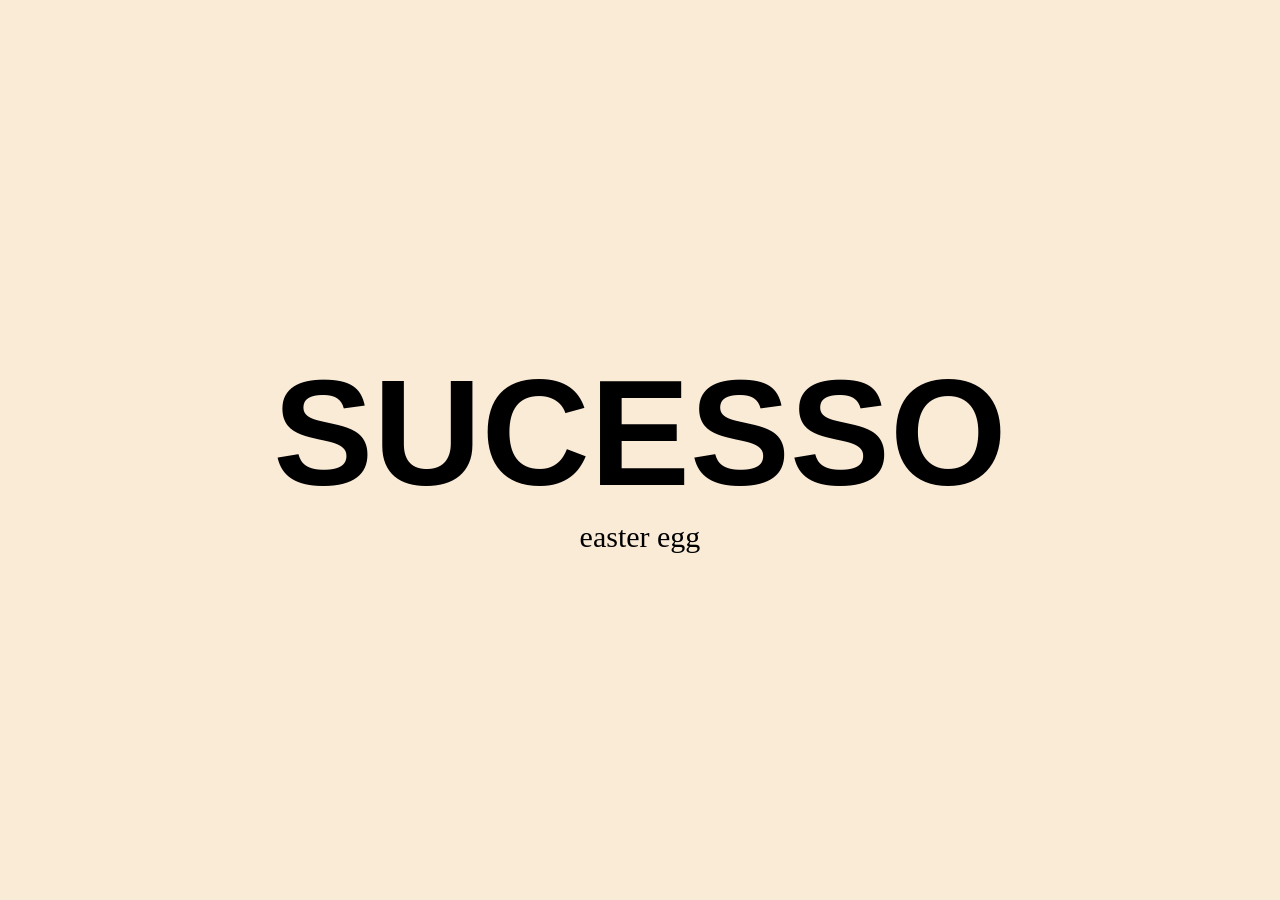
==== 2pag.html @ 70c42f9d "Add files via upload" ====
<!DOCTYPE html>
<html lang="pt-br">
<head>
    <meta charset="UTF-8">
    <meta name="viewport" content="width=device-width, initial-scale=1.0">
    <title>boaboa</title>
    <style>
        *{
            margin: 0;
            padding: 0;
        }
        body {
            background-color: antiquewhite;
            display: flex;
            flex-direction: column;
            justify-content: center;
            min-height: 100vh;
            align-items: center;
        
        }
    </style>
</head>
<body>
    <h1 style="font-size: 150px; font-family: Verdana, Geneva, Tahoma, sans-serif;">SUCESSO</h1>
    <img src="https://png.pngtree.com/png-vector/20250902/ourmid/pngtree-cool-smiley-emoji-sunglasses-thumbs-up-icon-png-image_17352300.webp" width="500px" alt="">
<p style="font-size: 30px;">easter egg</p>
</body>
</html>
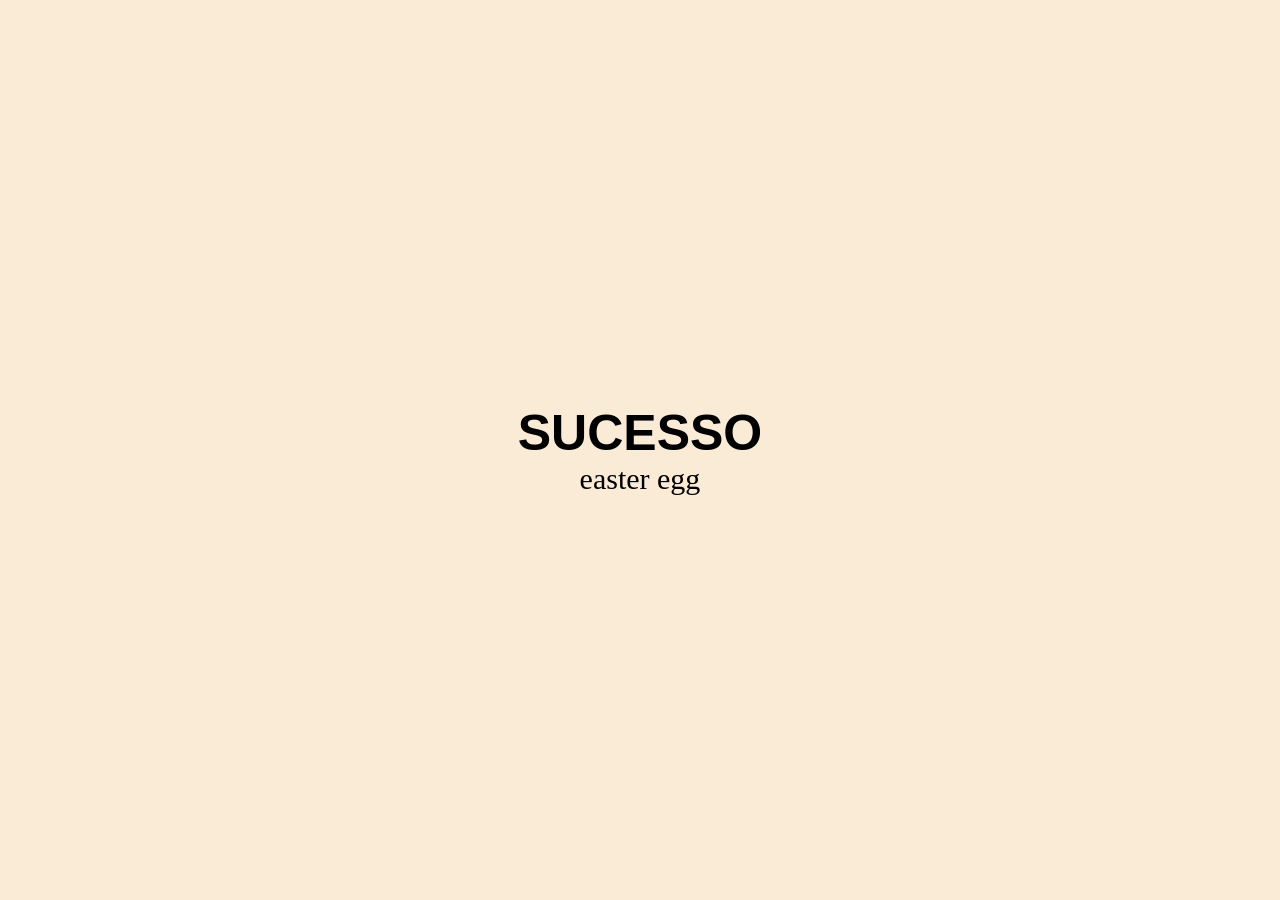
==== commit e67d1f6b: "Add files via upload" ====
--- a/2pag.html
+++ b/2pag.html
@@ -21,8 +21,8 @@
     </style>
 </head>
 <body>
-    <h1 style="font-size: 150px; font-family: Verdana, Geneva, Tahoma, sans-serif;">SUCESSO</h1>
-    <img src="https://png.pngtree.com/png-vector/20250902/ourmid/pngtree-cool-smiley-emoji-sunglasses-thumbs-up-icon-png-image_17352300.webp" width="500px" alt="">
+    <h1 style="font-size: 50px; font-family: Verdana, Geneva, Tahoma, sans-serif;">SUCESSO</h1>
+    <img src="https://png.pngtree.com/png-vector/20250902/ourmid/pngtree-cool-smiley-emoji-sunglasses-thumbs-up-icon-png-image_17352300.webp" width="150px" alt="">
 <p style="font-size: 30px;">easter egg</p>
 </body>
 </html>
